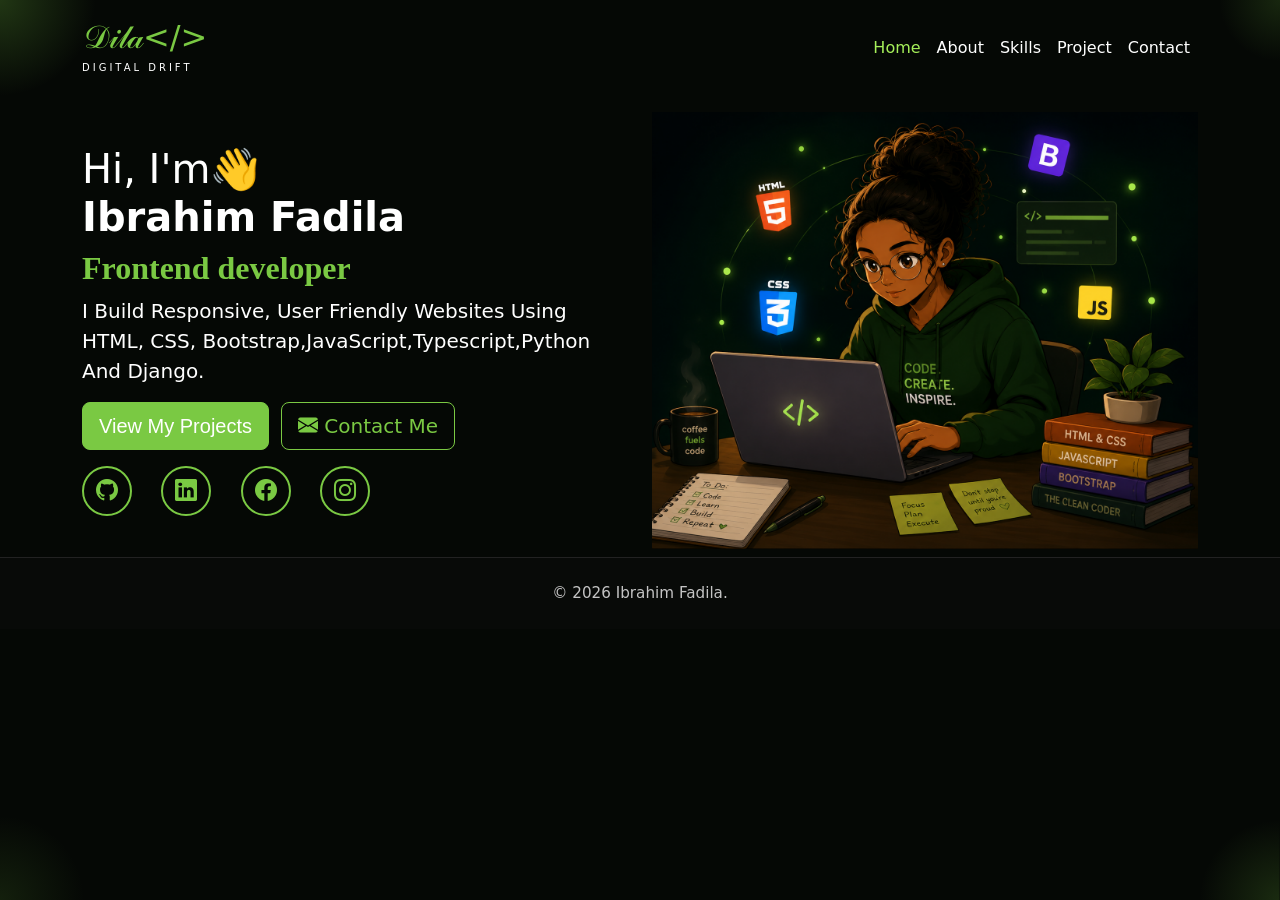
==== index.html @ 5f5c6ea7 "first commit" ====
<!DOCTYPE html>
<html lang="en">
  <head>
    <meta charset="utf-8">
    <meta name="viewport" content="width=device-width, initial-scale=1">
    <title>Ibrahim Fadila | Frontend Developer</title>
    <link
      href="https://cdn.jsdelivr.net/npm/bootstrap@5.3.8/dist/css/bootstrap.min.css"
      rel="stylesheet"
      integrity="sha384-sRIl4kxILFvY47J16cr9ZwB07vP4J8+LH7qKQnuqkuIAvNWLzeN8tE5YBujZqJLB"
      crossorigin="anonymous"
    >
    <link rel="stylesheet" href="style.css">
    <link rel="stylesheet" href="https://cdn.jsdelivr.net/npm/bootstrap-icons@1.13.1/font/bootstrap-icons.min.css">
    
  </head>
  <body>
    <nav class="navbar navbar-expand-lg py-3">
      <div class="container">
        <a class="navbar-brand" href="#">
          <span class="brand-name">𝒟𝒾𝓁𝒶&lt;/&gt;</span>
          <span class="brand-subtitle">Digital Drift</span>
        </a>
        <ul class="navbar-nav ms-auto">
          <li class="nav-item">
            <a class="nav-link text-white active-page" href="index.html">Home</a>
          </li>
          <li class="nav-item">
            <a class="nav-link text-white" href="about.html">About</a>
          </li>
          <li class="nav-item">
            <a class="nav-link text-white" href="skills.html">Skills</a>
          </li>
          <li class="nav-item">
            <a class="nav-link text-white" href="project.html">Project</a>
          </li>
          <li class="nav-item">
            <a class="nav-link text-white" href="contact.html">Contact</a>
          </li>
        </ul>
      </div>
    </nav>

    <section>
      <div class="container">
        <div class="row align-items-center py-3 py-lg-2">
          <div class="col-lg-6">
            <h1 class="fw-bold text-capitalize">
              <span class="text-white f3-normal display-6">Hi, I'm👋</span>
              <br>
              <span class="text-white">Ibrahim Fadila</span>
            </h1>
            <h2 class="text-success fw-bold name">Frontend developer</h2>
            <p class="lead text-white text-capitalize">
              I build responsive, user friendly websites using HTML, CSS, Bootstrap,JavaScript,Typescript,Python and Django.
            </p>
            <div class="button-group mt-3">
              <a class="btn btn-light btn-lg" href="project.html">View my Projects</a>
              <a class="btn btn-outline-success btn-lg" href="mailto:fadilahibrahim49@gmail.com">
                <i class="bi bi-envelope-fill"></i> Contact Me
              </a>
            </div>

            <div class="social-icons mt-3">
              <a href="https://github.com/fadila-strawhat" target="_blank"><i class="bi bi-github"></i></a>
              <a href="#" target="_blank"><i class="bi bi-linkedin"></i></a>
              <a href="#" target="_blank"><i class="bi bi-facebook"></i></a>
              <a href="#" target="_blank"><i class="bi bi-instagram"></i></a>
            </div>
          </div>

          <div class="col-lg-6 mt-4 mt-lg-0 d-flex justify-content-center">
            <img src="images/portolioimage.png" alt="My image" class="img-fluid hero-image">
          </div>
        </div>
      </div>
      
    </section>

    <footer class="page-footer text-center py-4">
      <div class="container">
        <p class="mb-0">© 2026 Ibrahim Fadila.</p>
      </div>
    </footer>

    <script
      src="https://cdn.jsdelivr.net/npm/bootstrap@5.3.8/dist/js/bootstrap.bundle.min.js"
      integrity="sha384-FKyoEForCGlyvwx9Hj09JcYn3nv7wiPVlz7YYwJrWVcXK/BmnVDxM+D2scQbITxI"
      crossorigin="anonymous"
    ></script>
  </body>
</html>
---- style.css ----
body{
    margin: 0;
    min-height: 100vh;
    background-color: #050805;
    background-image:
      radial-gradient(circle at top left, rgba(122, 201, 67, 0.24), transparent 18%),
      radial-gradient(circle at top right, rgba(122, 201, 67, 0.16), transparent 14%),
      radial-gradient(circle at bottom left, rgba(122, 201, 67, 0.12), transparent 18%),
      radial-gradient(circle at bottom right, rgba(122, 201, 67, 0.18), transparent 16%);
    background-repeat: no-repeat;
    background-attachment: fixed;
    background-size: 34% 34%, 28% 28%, 30% 30%, 32% 32%;
    background-position: top left, top right, bottom left, bottom right;
}

section {
    padding-top: 0.5rem;
}



.btn {
    border-radius: 0.5rem;
}

.button-group {
    display: flex;
    flex-wrap: wrap;
    gap: 0.75rem;
}

.social-icons {
    display: flex;
    gap: 0.9rem;
    margin-top: 0.75rem;
}

.social-icons a {
    color: #7AC943;
    font-size: 1.2rem;
    text-decoration: none;
}

.btn-light {
    background-color:  #7AC943;
    border-color: #7AC943;
    color: white;
    text-transform: capitalize;
    font-family:'Gill Sans', 'Gill Sans MT', Calibri, 'Trebuchet MS', sans-serif;
}

.btn-light:hover{
    background-color: #8CDD4E;
}

.btn-outline-success {
    border-color: #7AC943;
    color: #7AC943;
}

.btn-outline-success:hover {
    background-color: #7AC943;
    color: #050805;
}
nav{
    background: transparent;
}

.text-success{
    color: #7AC943 !important;
   
}
.name{
 font-family: 'Times New Roman', Times, serif;
}

.nav-link:hover,
.nav-link.active-page{
    color:#A6F05A !important;
}

.navbar-brand{
    display: inline-block;
    line-height: 1.1;
}

.brand-name{
    color: #7AC943 !important;
    font-size: 32px;
    font-weight: lighter;
    line-height: 1;
    display: block;
}

.brand-subtitle{
    color: #fff;
    font-weight: 400;
    letter-spacing: 3px;
    font-size: 10px;
    text-transform: uppercase;
    margin-top: 2px;
}

.social-icons{
    text-decoration: none;
    color: white;
    margin-right: 20px;
    font-size: 25px;

}

.social-icons a{
    display: inline-flex;
    justify-content: center;
    align-items: center;

    width: 50px;
    height: 50px;

    border: 2px solid #7AC943;
    border-radius: 50%;

    color: #7AC943;
    text-decoration: none;
    margin-right: 15px;
    font-size: 22px;

    transition: 0.3s;
}

.social-icons a:hover{
    background-color: #7AC943;
    color: #050805;
}

.img{
    box-shadow: 0 0 20px rgba(122, 201, 67, 0.25);
    border-radius: 15px;
    width:330px;
}

.about-me{
    font-size: 18px;
    line-height: 1.6;
    color: #fff;
    text-align: justify;
}

.info-card {
    width:150px;
    background:#121212;
    color:white;
    border:1px solid #222;
    box-shadow: 0 0 18px rgba(122, 201, 67, 0.25);
    transition: transform 0.2s ease, box-shadow 0.2s ease;
}

.info-card i {
    font-size: 1.4rem;
    margin-bottom: 0.75rem;
    display: inline-block;
}

.availability-list {
    margin: 0;
    padding-left: 1.2rem;
}

.availability-list li {
    margin: 0.2rem 0;
    line-height: 1.4;
}

.icon-location {
    color: #7AC943;
}

.icon-experience {
    color: #F7C948;
}

.icon-availability {
    color: #5BC0DE;
}

.info-card:hover {
    transform: translateY(-3px);
    box-shadow: 0 0 22px rgba(122, 201, 67, 0.55);
}

.cards-wrapper {
    display: flex;
    gap:20px;
    flex-wrap: wrap;
  }

@media (max-width: 768px) {
  .info-card {
    width: 100%;
  }
}

.page-footer {
  background: #080a08;
  color: #c4c4c4;
  border-top: 1px solid #222;
}

.page-footer p {
  margin: 0;
  font-size: 0.95rem;
}

@media (max-width: 576px) {
  .page-footer {
    padding: 1rem 0;
  }
}

.expertise-title {
  font-size: 1rem;
}

.skills-title {
  font-size: 2rem;
}

.skill-card{
    background:#111111;
    border:1px solid #242424;
    border-radius:18px;
    padding:30px;
    width: 100%;
    min-height: 100%;
}

.contact-box {
    background: rgba(8, 8, 10, 0.95);
    border: 1px solid rgba(122, 201, 67, 0.18);
    box-shadow: 0 24px 48px rgba(0, 0, 0, 0.18);
}

.contact-card {
    display: flex;
    flex-direction: column;
    gap: 1.5rem;
}

.contact-icon {
    width: 72px;
    height: 72px;
    display: grid;
    place-items: center;
    margin-bottom: 0.5rem;
    background: rgba(122, 201, 67, 0.1);
    color: #7AC943;
    border-radius: 18px;
    border: 1px solid rgba(122, 201, 67, 0.24);
}

.contact-card h2 {
    margin: 0;
    color: #ffffff;
    font-size: 2rem;
}

.contact-divider {
    border: none;
    height: 1px;
    background: rgba(122, 201, 67, 0.18);
    margin: 0;
}

.contact-text {
    margin: 0;
    color: #c5cbd3;
    line-height: 1.75;
}

.contact-item {
    display: flex;
    gap: 1rem;
    align-items: center;
    padding: 1rem 0;
}

.contact-item .icon {
    width: 48px;
    height: 48px;
    display: grid;
    place-items: center;
    background: rgba(122, 201, 67, 0.12);
    color: #7AC943;
    border-radius: 14px;
}

.contact-item .info h5 {
    margin: 0;
    color: #ffffff;
    font-size: 1rem;
}

.contact-item .info span,
.contact-item .info a {
    color: #c5cbd3;
    font-size: 0.95rem;
    text-decoration: none;
}

.contact-item .info a:hover {
    color: #7AC943;
}

.skill-card-header {
    display: flex;
    align-items: center;
    gap: 1rem;
    margin-bottom: 1rem;
}

.icon-box {
    display: flex;
    justify-content: center;
    align-items: center;
    width: 48px;
    height: 48px;
    border-radius: 50%;
    background: rgba(122, 201, 67, 0.12);
    color: #7AC943;
    font-size: 1.35rem;
}

.skill-card h3{
    color:white;
    margin: 0;
}

.skill-card p{
    color:#bcbcbc;
    font-size:15px;
    line-height:1.7;
}

.skill-card hr{
    border:none;
    height:1px;
    background:#2f2f2f;
    margin:20px 0;
}

.skill-card ul{
    display: flex;
    flex-wrap: wrap;
    gap: 1rem;
    list-style: disc inside;
    margin: 0;
    padding: 0;
}

.skill-card li{
    color: #7AC943;
    margin: 0;
    padding-left: 0.35rem;
}

.skill-card li::marker {
    color: #7AC943;
}

#skills {
    position: relative;
    background: transparent;
    overflow: hidden;
    padding: 4rem 0 5rem;
}

#skills::before {
    content: "";
    position: absolute;
    inset: 0;
    background:
      radial-gradient(circle at top left, rgba(122,201,67,.22), transparent 18%),
      radial-gradient(circle at top right, rgba(122,201,67,.14), transparent 14%),
      radial-gradient(circle at bottom left, rgba(122,201,67,.18), transparent 16%),
      radial-gradient(circle at bottom right, rgba(122,201,67,.28), transparent 20%);
    opacity: 1;
    pointer-events: none;
    filter: blur(1px);
}

#skills .container {
    position: relative;
    z-index: 1;
}

.skill-card {
    background: rgba(17, 17, 17, 0.95);
    border: 1px solid rgba(122, 201, 67, 0.17);
    box-shadow: 0 20px 50px rgba(0, 0, 0, 0.5);
}

.quote-banner{

    display:flex;
    justify-content:space-between;
    align-items:center;

    padding:30px 50px;

    background:#0c0c0c;

    border:1px solid rgba(122,201,67,.25);

    border-radius:18px;

    overflow:hidden;

    position:relative;
}

.quote-content{
    width:60%;
}

.quote-content i{

    font-size:40px;

    color:#7AC943;

}

.quote-content p{

    color:white;

    font-size:20px;

    margin:15px 0;

}

.quote-content h5{

    color:#7AC943;

}

.quote-image img{

    width: 260px;
    max-width: 100%;
    display: block;
}

@media (max-width: 768px) {
  .quote-banner {
    flex-direction: column;
    text-align: center;
  }

  .quote-content {
    width: 100%;
  }

  .quote-image {
    margin-top: 1.5rem;
  }
}

.quote-banner::before{

    content:"";

    position:absolute;

    width:220px;
    height:220px;

    background:#7AC943;

    opacity:.12;

    border-radius:50%;

    filter:blur(100px);

    left:-120px;
    top:-50px;

}

.quote-banner::after{

    content:"";

    position:absolute;

    right:20px;
    top:20px;

    width:120px;
    height:120px;

    background-image: radial-gradient(
        rgba(122,201,67,.25) 1px,
        transparent 1px
    );

    background-size:12px 12px;

    opacity:.4;
}

.projects{
    font-size: 2rem;
    text-align: center;
}

.projects-section {
    padding: 3rem 0 4rem;
}

.projects-section .my-skills {
    max-width: 720px;
    margin: 0 auto;
}

.project-banner {
    display: flex;
    justify-content: center;
    padding: 3rem 1rem;
    background: rgba(17, 17, 17, 0.9);
    border: 1px solid rgba(122, 201, 67, 0.25);
    border-radius: 20px;
    margin: 2rem 0;
}

.project-content {
    max-width: 720px;
    text-align: center;
}

.github-icon {
    display: inline-flex;
    font-size: 3rem;
    color: #7AC943;
    margin-bottom: 1rem;
}

.project-content p {
    margin: 1rem auto 1.5rem;
    max-width: 640px;
    color: #f1f1f1;
}

.github-link {
    display: inline-block;
    color: #7AC943;
    border: 1px solid #7AC943;
    border-radius: 999px;
    padding: 0.85rem 1.75rem;
    text-decoration: none;
    font-weight: 600;
    transition: background 0.2s ease, color 0.2s ease;
}

.github-link:hover {
    background: rgba(122, 201, 67, 0.1);
    color: #7AC943;
}

.view-all-link {
    color: #7AC943;
    text-decoration: none;
    font-weight: 600;
}

.view-all-link:hover {
    text-decoration: underline;
}

.project-card-image {
    text-align: center;
    margin-bottom: 1.5rem;
}

.project-card-image img {
    width: 100%;
    height: auto;
    border-radius: 18px;
    box-shadow: 0 20px 40px rgba(0, 0, 0, 0.35);
}

.project-card-body h3 {
    color: white;
    margin-bottom: 1rem;
}

.skill-card hr {
    width: 4rem;
    border: none;
    height: 1px;
    background: #7AC943;
    margin: 1rem 0 1.5rem;
}

.skill-card ul {
    display: flex;
    flex-wrap: wrap;
    align-items: center;
    gap: 0.75rem;
    list-style: disc inside;
    margin: 0;
    padding: 0;
}

.skill-card li {
    display: inline-flex;
    align-items: center;
    color: #7AC943;
    margin: 0;
    padding-left: 0.35rem;
    white-space: nowrap;
}
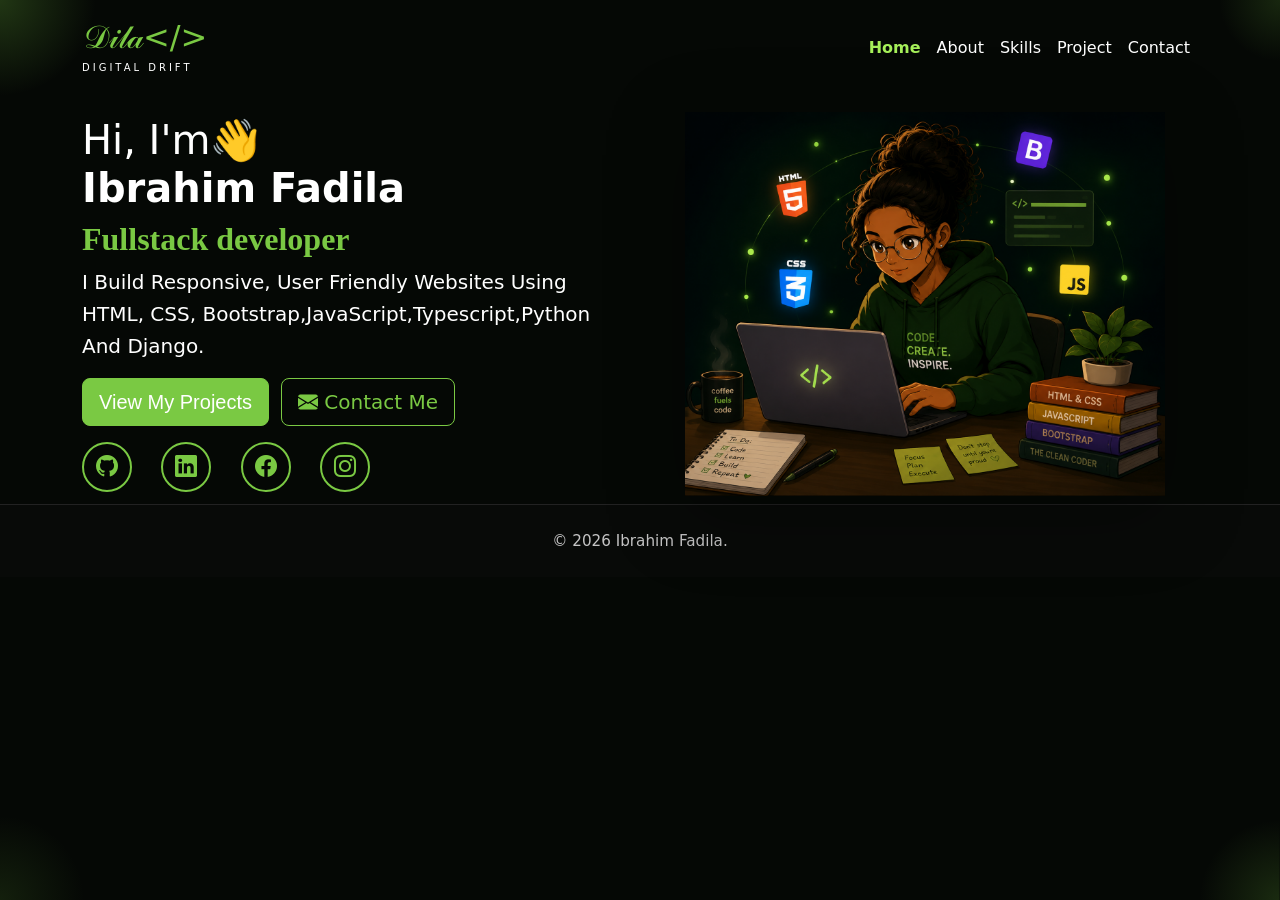
==== commit 774a38c8: "Polish responsive portfolio and update fullstack wording" ====
--- a/index.html
+++ b/index.html
@@ -3,7 +3,7 @@
   <head>
     <meta charset="utf-8">
     <meta name="viewport" content="width=device-width, initial-scale=1">
-    <title>Ibrahim Fadila | Frontend Developer</title>
+    <title>Ibrahim Fadila | Fullstack Developer</title>
     <link
       href="https://cdn.jsdelivr.net/npm/bootstrap@5.3.8/dist/css/bootstrap.min.css"
       rel="stylesheet"
@@ -15,29 +15,34 @@
     
   </head>
   <body>
-    <nav class="navbar navbar-expand-lg py-3">
+    <nav class="navbar navbar-expand-lg navbar-dark py-3">
       <div class="container">
         <a class="navbar-brand" href="#">
           <span class="brand-name">𝒟𝒾𝓁𝒶&lt;/&gt;</span>
           <span class="brand-subtitle">Digital Drift</span>
         </a>
-        <ul class="navbar-nav ms-auto">
-          <li class="nav-item">
-            <a class="nav-link text-white active-page" href="index.html">Home</a>
-          </li>
-          <li class="nav-item">
-            <a class="nav-link text-white" href="about.html">About</a>
-          </li>
-          <li class="nav-item">
-            <a class="nav-link text-white" href="skills.html">Skills</a>
-          </li>
-          <li class="nav-item">
-            <a class="nav-link text-white" href="project.html">Project</a>
-          </li>
-          <li class="nav-item">
-            <a class="nav-link text-white" href="contact.html">Contact</a>
-          </li>
-        </ul>
+        <button class="navbar-toggler" type="button" data-bs-toggle="collapse" data-bs-target="#mainNav" aria-controls="mainNav" aria-expanded="false" aria-label="Toggle navigation">
+          <span class="navbar-toggler-icon"></span>
+        </button>
+        <div class="collapse navbar-collapse" id="mainNav">
+          <ul class="navbar-nav ms-auto">
+            <li class="nav-item">
+              <a class="nav-link text-white active-page" href="index.html">Home</a>
+            </li>
+            <li class="nav-item">
+              <a class="nav-link text-white" href="about.html">About</a>
+            </li>
+            <li class="nav-item">
+              <a class="nav-link text-white" href="skills.html">Skills</a>
+            </li>
+            <li class="nav-item">
+              <a class="nav-link text-white" href="project.html">Project</a>
+            </li>
+            <li class="nav-item">
+              <a class="nav-link text-white" href="contact.html">Contact</a>
+            </li>
+          </ul>
+        </div>
       </div>
     </nav>
 
@@ -50,7 +55,7 @@
               <br>
               <span class="text-white">Ibrahim Fadila</span>
             </h1>
-            <h2 class="text-success fw-bold name">Frontend developer</h2>
+            <h2 class="text-success fw-bold name">Fullstack developer</h2>
             <p class="lead text-white text-capitalize">
               I build responsive, user friendly websites using HTML, CSS, Bootstrap,JavaScript,Typescript,Python and Django.
             </p>
--- a/style.css
+++ b/style.css
@@ -1,6 +1,9 @@
 body{
     margin: 0;
     min-height: 100vh;
+    color: #f5f7f3;
+    font-family: system-ui, -apple-system, BlinkMacSystemFont, "Segoe UI", sans-serif;
+    line-height: 1.6;
     background-color: #050805;
     background-image:
       radial-gradient(circle at top left, rgba(122, 201, 67, 0.24), transparent 18%),
@@ -66,6 +69,14 @@
     background: transparent;
 }
 
+.navbar-toggler {
+    border: 1px solid #7AC943;
+}
+
+.navbar-toggler-icon {
+    background-image: url("data:image/svg+xml,%3Csvg xmlns='http://www.w3.org/2000/svg' viewBox='0 0 30 30'%3E%3Cpath stroke='%237AC943' stroke-linecap='round' stroke-miterlimit='10' stroke-width='2' d='M4 7h22M4 15h22M4 23h22'/%3E%3C/svg%3E");
+}
+
 .text-success{
     color: #7AC943 !important;
    
@@ -77,6 +88,20 @@
 .nav-link:hover,
 .nav-link.active-page{
     color:#A6F05A !important;
+}
+
+.nav-link {
+    transition: color 0.2s ease;
+}
+
+.navbar-nav .nav-link.active-page {
+    font-weight: 600;
+}
+
+a:focus-visible,
+button:focus-visible {
+    outline: 3px solid #A6F05A;
+    outline-offset: 4px;
 }
 
 .navbar-brand{
@@ -139,11 +164,16 @@
     width:330px;
 }
 
+.hero-image {
+    width: min(100%, 480px);
+    height: auto;
+    filter: drop-shadow(0 18px 38px rgba(0, 0, 0, 0.35));
+}
+
 .about-me{
     font-size: 18px;
-    line-height: 1.6;
     color: #fff;
-    text-align: justify;
+  
 }
 
 .info-card {
@@ -587,7 +617,8 @@
 
 .project-card-image img {
     width: 100%;
-    height: auto;
+    aspect-ratio: 16 / 10;
+    object-fit: cover;
     border-radius: 18px;
     box-shadow: 0 20px 40px rgba(0, 0, 0, 0.35);
 }
@@ -623,3 +654,83 @@
     padding-left: 0.35rem;
     white-space: nowrap;
 }
+
+.project-banner {
+    width: min(100% - 2rem, 1140px);
+    margin: 2rem auto;
+    padding: clamp(1.5rem, 5vw, 3rem) 1rem;
+}
+
+.project-card-body .view-all-link,
+.github-link {
+    display: inline-flex;
+    min-height: 44px;
+    align-items: center;
+    justify-content: center;
+}
+
+@media (max-width: 767.98px) {
+    body {
+        background-attachment: scroll;
+        background-size: 70% 24%, 60% 20%, 65% 24%, 60% 22%;
+    }
+
+    .navbar-collapse {
+        padding-top: 0.75rem;
+    }
+
+    .navbar-nav .nav-link {
+        padding: 0.65rem 0.25rem;
+    }
+
+    .skills-title {
+        font-size: clamp(1.65rem, 7vw, 2rem);
+    }
+
+    .skill-card {
+        padding: clamp(1.25rem, 5vw, 1.875rem);
+    }
+
+    .skill-card li {
+        white-space: normal;
+    }
+
+    .contact-item {
+        align-items: flex-start;
+    }
+
+    .contact-item .info a,
+    .contact-item .info span {
+        overflow-wrap: anywhere;
+    }
+
+    .quote-banner {
+        margin: 1rem;
+        padding: 1.5rem;
+    }
+}
+
+@media (max-width: 575.98px) {
+    .button-group > .btn {
+        width: 100%;
+    }
+
+    .social-icons {
+        justify-content: center;
+    }
+
+    .contact-item .icon {
+        flex: 0 0 48px;
+    }
+}
+
+@media (prefers-reduced-motion: reduce) {
+    *,
+    *::before,
+    *::after {
+        scroll-behavior: auto !important;
+        transition-duration: 0.01ms !important;
+        animation-duration: 0.01ms !important;
+        animation-iteration-count: 1 !important;
+    }
+}
